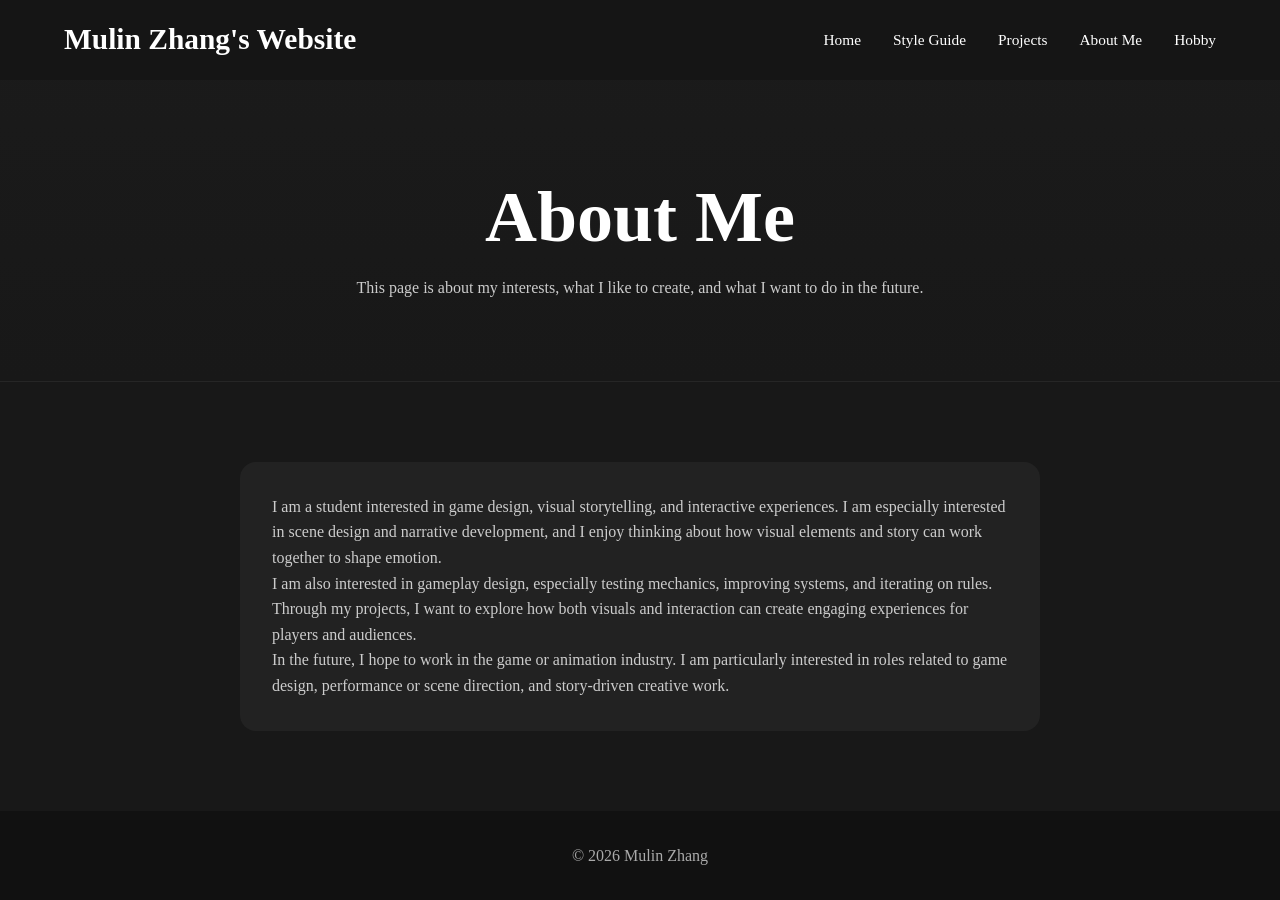
==== templates/about.html @ 9bce0bb0 "Initial commit" ====
<!DOCTYPE html>
<html lang="en">
<head>
    <meta charset="UTF-8">
    <meta name="viewport" content="width=device-width, initial-scale=1.0">
    <title>About Me | Mulin Zhang</title>
    <link rel="stylesheet" href="../css/style.css">
</head>
<body>

<header>
    <h1>Mulin Zhang's Website</h1>
    <nav>
        <ul>
            <li><a href="../index.html">Home</a></li>
            <li><a href="style-guide.html">Style Guide</a></li>
            <li><a href="projects.html">Projects</a></li>
            <li><a href="about.html">About Me</a></li>
            <li><a href="hobby.html">Hobby</a></li>
        </ul>
    </nav>
</header>

<main>
    <section class="guide-hero">
        <h2>About Me</h2>
        <p>
            This page is about my interests, what I like to create, and what I want to do in the future.
        </p>
    </section>

    <section class="content-section">
        <div class="text-box">
            <p>
                I am a student interested in game design, visual storytelling, and interactive experiences. I am especially interested in scene design and narrative development, and I enjoy thinking about how visual elements and story can work together to shape emotion.
            </p>

            <p>
                I am also interested in gameplay design, especially testing mechanics, improving systems, and iterating on rules. Through my projects, I want to explore how both visuals and interaction can create engaging experiences for players and audiences.
            </p>

            <p>
                In the future, I hope to work in the game or animation industry. I am particularly interested in roles related to game design, performance or scene direction, and story-driven creative work.
            </p>
        </div>
    </section>
</main>

<footer>
    <p>© 2026 Mulin Zhang</p>
</footer>

</body>
</html>
---- css/style.css ----
/* RESET */
* {
    margin: 0;
    padding: 0;
    box-sizing: border-box;
}

body {
    background-color: #121212;
    color: white;
    font-family: Georgia, "Times New Roman", serif;
    line-height: 1.6;
}

img {
    max-width: 100%;
    display: block;
}

/* HEADER */
header {
    width: 100%;
    min-height: 5rem;
    background: rgba(20, 20, 20, 0.75);
    backdrop-filter: blur(8px);
    position: fixed;
    top: 0;
    left: 0;
    z-index: 1000;

    display: flex;
    align-items: center;
    justify-content: space-between;
    padding: 0 5vw;
}

h1 {
    font-size: clamp(1.4rem, 2.3vw, 2.4rem);
    white-space: nowrap;
}

header ul {
    list-style: none;
    display: flex;
    gap: clamp(1rem, 2.5vw, 2.5rem);
}

header a {
    color: white;
    text-decoration: none;
    font-size: clamp(0.95rem, 1.2vw, 1.15rem);
}

header a:hover {
    text-decoration: underline;
    opacity: 0.85;
}

/* HERO */
.first {
    position: relative;
    min-height: 100vh;
    background-image: url("../images/a4vbn-xhbbl.png");
    background-size: cover;
    background-position: center;
    background-attachment: fixed;

    display: flex;
    flex-direction: column;
    align-items: center;
    justify-content: center;

    text-align: center;
    padding: 0 6vw;
    padding-top: 6rem;
}

.first::before {
    content: "";
    position: absolute;
    inset: 0;
    background: linear-gradient(to bottom, rgba(0,0,0,0.6), rgba(0,0,0,0.7));
}

.first h2,
.first p,
.first a {
    position: relative;
    z-index: 2;
}

.first h2 {
    font-size: clamp(2.5rem, 6vw, 5rem);
}

.first p {
    color: #fef7e6;
    margin: 1.5rem 0;
}

.first a {
    color: white;
    text-decoration: none;
    border: 1px solid rgba(255,255,255,0.4);
    padding: 0.9rem 1.6rem;
    border-radius: 999px;
    background: rgba(255,255,255,0.1);
    transition: 0.3s;
}

.first a:hover {
    background: rgba(255,255,255,0.3);
}

/* INDEX SECTIONS */
.content-section {
    padding: 5rem 8vw;
    background: #181818;
    border-top: 1px solid rgba(255,255,255,0.06);
}

.content-section h2 {
    text-align: center;
    margin-bottom: 2rem;
    font-size: 2rem;
}

.project-grid {
    display: grid;
    grid-template-columns: repeat(auto-fit, minmax(240px, 1fr));
    gap: 1.5rem;
}

.project-card {
    background: #222;
    padding: 1.8rem;
    border-radius: 1rem;
    transition: 0.3s;
}

.project-card:hover {
    transform: translateY(-5px);
}

.project-card h3 {
    margin-bottom: 0.75rem;
}

.project-card p {
    color: #ccc;
}

.text-box {
    max-width: 50rem;
    margin: auto;
    background: #222;
    padding: 2rem;
    border-radius: 1rem;
}

.text-box p {
    color: #ccc;
}

/* ========================= */
/* STYLE GUIDE */
/* ========================= */

.guide-hero {
    padding: 10rem 8vw 5rem;
    background: linear-gradient(to bottom, #1b1b1b, #181818);
    text-align: center;
}

.guide-hero h2 {
    font-size: clamp(3rem, 6vw, 4.5rem);
}

.guide-hero p {
    color: #ccc;
    max-width: 40rem;
    margin: auto;
}

.guide-section {
    padding: 4rem 8vw;
    background: #181818;
    border-top: 1px solid rgba(255,255,255,0.06);
}

.guide-section.alt {
    background: #1f1f1f;
}

.guide-section > h2 {
    text-align: center;
    font-size: 2.2rem;
}

.guide-note {
    text-align: center;
    color: #bbb;
    margin-bottom: 2rem;
}

.guide-grid {
    display: grid;
    gap: 1.5rem;
    grid-template-columns: repeat(auto-fit, minmax(260px, 1fr));
}

.guide-card {
    background: #242424;
    padding: 2rem;
    border-radius: 1rem;
}

.guide-card h3 {
    margin-bottom: 1rem;
}

.guide-card p {
    color: #ccc;
}

/* LINKS */
.guide-card a {
    color: #dcdcdc;
    text-decoration: underline;
}

.guide-card a:hover {
    color: white;
}

/* NAV DEMO */
.demo-nav {
    display: flex;
    gap: 1rem;
    margin-top: 1rem;
    flex-wrap: wrap;
}

.demo-nav a {
    text-decoration: none;
    border-bottom: 1px solid rgba(255,255,255,0.3);
}

.demo-nav a:hover {
    border-bottom: 1px solid white;
}

/* BUTTON */
.guide-btn {
    display: inline-block;
    color: white;
    text-decoration: none;
    border: 1px solid rgba(255,255,255,0.4);
    padding: 0.8rem 1.4rem;
    border-radius: 999px;
    background: rgba(255,255,255,0.1);
}

.mini-card {
    background: #1a1a1a;
    padding: 1.2rem;
    border-radius: 0.6rem;
}

.demo-grid {
    display: grid;
    grid-template-columns: repeat(auto-fit, minmax(140px, 1fr));
    gap: 1rem;
}

.image-placeholder {
    height: 180px;
    background: #2a2a2a;
    display: flex;
    align-items: center;
    justify-content: center;
    color: #aaa;
    border-radius: 0.6rem;
}

/* ========================= */
/* BRANDING */
/* ========================= */

.branding-grid {
    grid-template-columns: repeat(auto-fit, minmax(280px, 1fr));
}

.muted {
    color: #bdbdbd;
    margin-bottom: 1rem;
}

.type-sample {
    display: flex;
    flex-direction: column;
    gap: 0.9rem;
}

.type-row {
    display: flex;
    align-items: flex-start;
    gap: 1rem;
    padding-bottom: 0.75rem;
    border-bottom: 1px solid rgba(255,255,255,0.08);
}

.tag {
    background: #2a2a2a;
    color: #d0d0d0;
    font-size: 0.85rem;
    padding: 0.35rem 0.7rem;
    border-radius: 0.45rem;
    min-width: 70px;
    text-align: center;
    flex-shrink: 0;
}

.sample-h1 {
    font-size: 1.9rem;
    font-weight: 700;
}

.sample-h2 {
    font-size: 1.4rem;
    font-weight: 700;
}

.swatch-list {
    list-style: none;
    padding-left: 0;
    display: flex;
    flex-direction: column;
    gap: 0.6rem;
}

.swatch-list li {
    display: flex;
    align-items: center;
    gap: 0.6rem;
}

.swatch {
    width: 14px;
    height: 14px;
    border-radius: 3px;
    border: 1px solid rgba(255,255,255,0.3);
}

.sw-bg { background: #121212; }
.sw-section { background: #181818; }
.sw-card { background: #242424; }
.sw-text { background: #ffffff; }
.sw-muted { background: #cccccc; }
.sw-accent { background: #fef7e6; }

#branding img {
    margin-top: 1rem;
    border-radius: 0.8rem;
    border: 1px solid rgba(255,255,255,0.08);
}

/* FOOTER */
footer {
    background: #111;
    text-align: center;
    padding: 2rem 0;
    color: #aaa;
}

/* MOBILE */
@media (max-width: 640px) {
    header {
        flex-direction: column;
        padding: 1rem;
    }

    .first {
        background-attachment: scroll;
    }
}

.video-wrapper {
    margin: 1.5rem 0;
    width: 100%;
}

.video-wrapper img {
    width: 100%;
    height: auto;
    border-radius: 0.8rem;
    display: block;
}

.video-link {
    display: inline-block;
    padding: 0.9rem 1.6rem;
    border-radius: 999px;
    border: 1px solid rgba(255,255,255,0.4);
    background: rgba(255,255,255,0.08);
    color: white;
    text-decoration: none;
    transition: 0.3s;
}

.video-link:hover {
    background: rgba(255,255,255,0.2);
}
.text-box h4 {
    margin-top: 2rem;
    margin-bottom: 1rem;
}
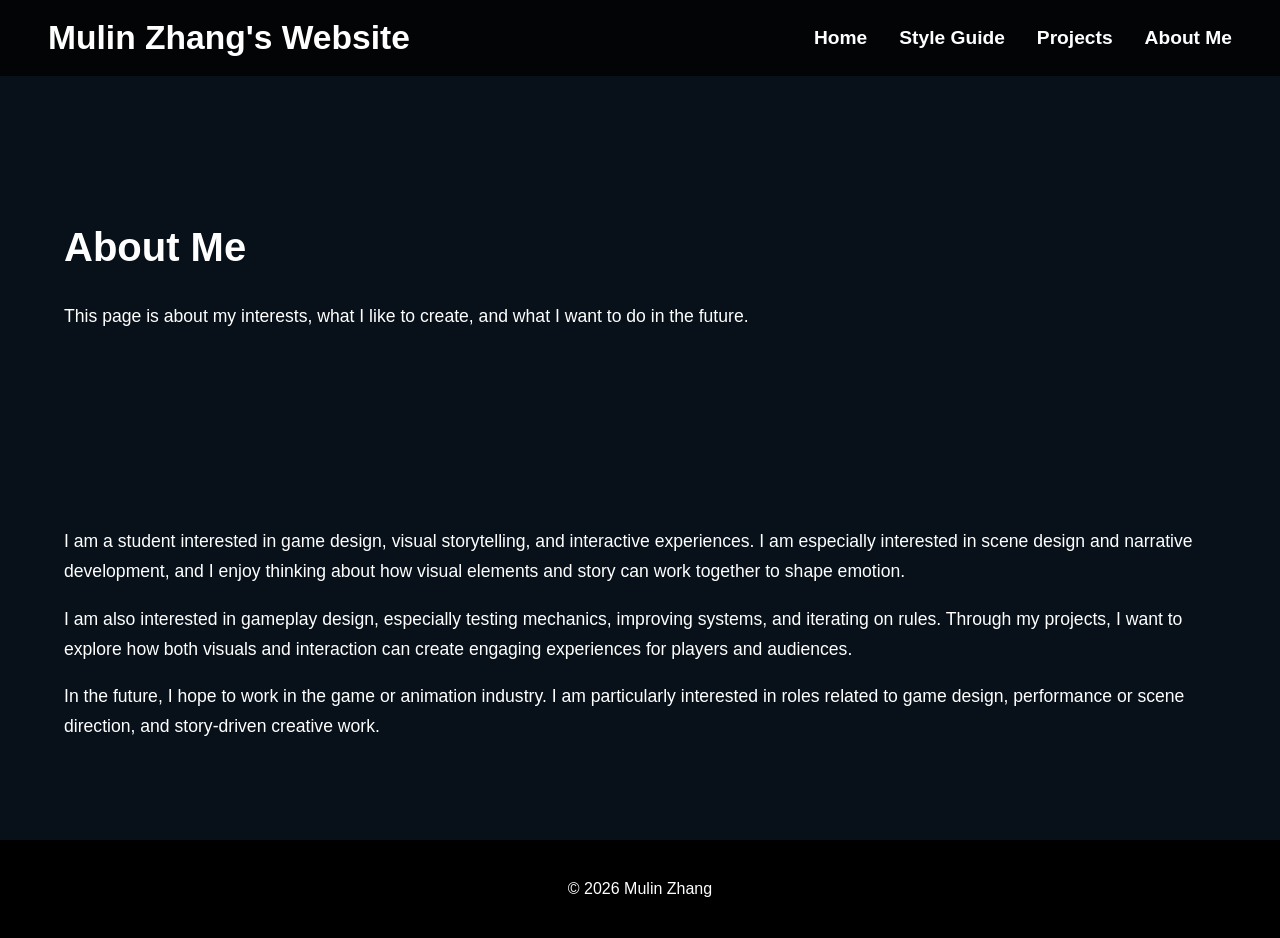
==== commit cebcf21c: "Create projects overview page and link all project detail pages" ====
--- a/templates/about.html
+++ b/templates/about.html
@@ -16,7 +16,6 @@
             <li><a href="style-guide.html">Style Guide</a></li>
             <li><a href="projects.html">Projects</a></li>
             <li><a href="about.html">About Me</a></li>
-            <li><a href="hobby.html">Hobby</a></li>
         </ul>
     </nav>
 </header>
--- a/css/style.css
+++ b/css/style.css
@@ -1,62 +1,54 @@
-/* RESET */
-* {
-    margin: 0;
-    padding: 0;
-    box-sizing: border-box;
-}
-
 body {
-    background-color: #121212;
+    margin: 0;
+    font-family: Arial, sans-serif;
+    background-color: #08111a;
     color: white;
-    font-family: Georgia, "Times New Roman", serif;
-    line-height: 1.6;
-}
-
-img {
-    max-width: 100%;
-    display: block;
-}
-
-/* HEADER */
+}
+
 header {
-    width: 100%;
-    min-height: 5rem;
-    background: rgba(20, 20, 20, 0.75);
-    backdrop-filter: blur(8px);
     position: fixed;
     top: 0;
     left: 0;
+    width: 100%;
+    padding: 1.2rem 3rem;
+    display: flex;
+    justify-content: space-between;
+    align-items: center;
+    background: rgba(0, 0, 0, 0.75);
+    box-sizing: border-box;
     z-index: 1000;
-
-    display: flex;
-    align-items: center;
-    justify-content: space-between;
-    padding: 0 5vw;
-}
-
-h1 {
-    font-size: clamp(1.4rem, 2.3vw, 2.4rem);
-    white-space: nowrap;
-}
-
-header ul {
+}
+
+header h1 {
+    margin: 0;
+    font-size: 2.1rem;
+    font-weight: bold;
+}
+
+nav ul {
     list-style: none;
     display: flex;
-    gap: clamp(1rem, 2.5vw, 2.5rem);
-}
-
-header a {
+    gap: 2rem;
+    margin: 0;
+    padding: 0;
+}
+
+nav li {
+    margin: 0;
+    padding: 0;
+}
+
+nav a {
     color: white;
     text-decoration: none;
-    font-size: clamp(0.95rem, 1.2vw, 1.15rem);
-}
-
-header a:hover {
-    text-decoration: underline;
-    opacity: 0.85;
-}
-
-/* HERO */
+    font-size: 1.2rem;
+    font-weight: 600;
+}
+
+nav a:hover {
+    color: #f3d9a7;
+}
+
 .first {
     position: relative;
     min-height: 100vh;
@@ -64,354 +56,282 @@
     background-size: cover;
     background-position: center;
     background-attachment: fixed;
-
-    display: flex;
-    flex-direction: column;
+    display: flex;
+    justify-content: center;
     align-items: center;
-    justify-content: center;
-
     text-align: center;
-    padding: 0 6vw;
-    padding-top: 6rem;
+    padding: 0 2rem;
+    box-sizing: border-box;
 }
 
 .first::before {
     content: "";
     position: absolute;
     inset: 0;
-    background: linear-gradient(to bottom, rgba(0,0,0,0.6), rgba(0,0,0,0.7));
-}
-
-.first h2,
-.first p,
-.first a {
+    background: rgba(0, 0, 0, 0.45);
+}
+
+.hero-text {
     position: relative;
-    z-index: 2;
+    z-index: 1;
+    max-width: 850px;
+}
+
+.intro-line {
+    font-size: 1rem;
+    letter-spacing: 0.08em;
+    text-transform: uppercase;
+    color: #f3d9a7;
+    margin-bottom: 1rem;
 }
 
 .first h2 {
-    font-size: clamp(2.5rem, 6vw, 5rem);
-}
-
-.first p {
-    color: #fef7e6;
-    margin: 1.5rem 0;
-}
-
-.first a {
+    font-size: 5.5rem;
+    margin: 0 0 1.5rem 0;
+    line-height: 1.1;
+}
+
+.hero-description {
+    font-size: 1.15rem;
+    line-height: 1.6;
+    max-width: 700px;
+    margin: 0 auto 2rem auto;
+}
+
+.hero-buttons {
+    display: flex;
+    justify-content: center;
+    gap: 1rem;
+    flex-wrap: wrap;
+}
+
+.hero-btn {
+    display: inline-block;
+    padding: 0.9rem 1.6rem;
+    border: 1px solid rgba(255, 255, 255, 0.4);
+    border-radius: 999px;
     color: white;
     text-decoration: none;
-    border: 1px solid rgba(255,255,255,0.4);
-    padding: 0.9rem 1.6rem;
-    border-radius: 999px;
-    background: rgba(255,255,255,0.1);
-    transition: 0.3s;
-}
-
-.first a:hover {
-    background: rgba(255,255,255,0.3);
-}
-
-/* INDEX SECTIONS */
-.content-section {
-    padding: 5rem 8vw;
-    background: #181818;
-    border-top: 1px solid rgba(255,255,255,0.06);
-}
-
-.content-section h2 {
+    background: rgba(255, 255, 255, 0.08);
+    transition: background 0.3s ease, transform 0.3s ease;
+}
+
+.hero-btn:hover {
+    background: rgba(255, 255, 255, 0.2);
+    transform: translateY(-2px);
+}
+
+.secondary-btn {
+    background: transparent;
+}
+
+section {
+    padding: 5rem 4rem;
+}
+
+section h2 {
+    font-size: 2.5rem;
+    margin-bottom: 2rem;
+}
+
+section p {
+    font-size: 1.1rem;
+    line-height: 1.7;
+}
+
+footer {
     text-align: center;
+    padding: 1.5rem;
+    background: black;
+    font-size: 1rem;
+}
+
+.projects-grid {
+    display: flex;
+    gap: 2rem;
+    margin-top: 2rem;
+    flex-wrap: wrap;
+    justify-content: flex-start;
+}
+
+.project-card {
+    display: block;
+    width: 300px;
+    background: #13202b;
+    border-radius: 12px;
+    overflow: hidden;
+    text-decoration: none;
+    color: white;
+    cursor: pointer;
+    transition: transform 0.3s ease, box-shadow 0.3s ease;
+}
+
+.project-card:hover {
+    transform: translateY(-8px);
+    box-shadow: 0 12px 30px rgba(0, 0, 0, 0.4);
+}
+
+.project-card:hover img {
+    transform: scale(1.05);
+}
+
+.project-image {
+    height: 180px;
+    overflow: hidden;
+}
+
+.project-image img {
+    width: 100%;
+    height: 100%;
+    object-fit: cover;
+    display: block;
+    transition: transform 0.3s ease;
+}
+
+.project-content {
+    padding: 1.2rem;
+}
+
+.project-content h3 {
+    margin: 0 0 0.5rem 0;
+    font-size: 1.2rem;
+}
+
+.project-content p {
+    margin: 0;
+    font-size: 0.95rem;
+    color: #cfd8e3;
+}
+
+/* project detail page */
+main {
+    padding-top: 7rem;
+}
+
+.container {
+    max-width: 900px;
+    margin: 0 auto;
+    padding: 2rem;
+    box-sizing: border-box;
+}
+
+.container .project-header,
+.container .project-image-section,
+.container .project-section {
+    padding: 0;
+}
+
+.project-header {
     margin-bottom: 2rem;
-    font-size: 2rem;
-}
-
-.project-grid {
-    display: grid;
-    grid-template-columns: repeat(auto-fit, minmax(240px, 1fr));
-    gap: 1.5rem;
-}
-
-.project-card {
-    background: #222;
-    padding: 1.8rem;
-    border-radius: 1rem;
-    transition: 0.3s;
-}
-
-.project-card:hover {
-    transform: translateY(-5px);
-}
-
-.project-card h3 {
-    margin-bottom: 0.75rem;
-}
-
-.project-card p {
-    color: #ccc;
-}
-
-.text-box {
-    max-width: 50rem;
-    margin: auto;
-    background: #222;
-    padding: 2rem;
-    border-radius: 1rem;
-}
-
-.text-box p {
-    color: #ccc;
-}
-
-/* ========================= */
-/* STYLE GUIDE */
-/* ========================= */
-
-.guide-hero {
-    padding: 10rem 8vw 5rem;
-    background: linear-gradient(to bottom, #1b1b1b, #181818);
-    text-align: center;
-}
-
-.guide-hero h2 {
-    font-size: clamp(3rem, 6vw, 4.5rem);
-}
-
-.guide-hero p {
-    color: #ccc;
-    max-width: 40rem;
-    margin: auto;
-}
-
-.guide-section {
-    padding: 4rem 8vw;
-    background: #181818;
-    border-top: 1px solid rgba(255,255,255,0.06);
-}
-
-.guide-section.alt {
-    background: #1f1f1f;
-}
-
-.guide-section > h2 {
-    text-align: center;
-    font-size: 2.2rem;
-}
-
-.guide-note {
-    text-align: center;
-    color: #bbb;
+    text-align: left;
+}
+
+.project-header h2 {
+    font-size: 3rem;
+    margin: 0 0 0.75rem 0;
+}
+
+.project-subtitle {
+    font-size: 1rem;
+    color: #f3d9a7;
+    letter-spacing: 0.05em;
+    text-transform: uppercase;
+    margin: 0;
+}
+
+.project-image-section {
+    margin-bottom: 2.5rem;
+    text-align: left;
+}
+
+.project-image-section img {
+    width: 100%;
+    max-width: 800px;
+    display: block;
+    border-radius: 12px;
+}
+
+.project-section {
+    margin-bottom: 2.5rem;
+    text-align: left;
+}
+
+.project-section h3 {
+    font-size: 1.6rem;
+    margin: 0 0 1rem 0;
+}
+
+.project-section p {
+    margin: 0;
+    max-width: 800px;
+    color: #d9e2ec;
+}
+
+.back-link {
+    display: inline-block;
     margin-bottom: 2rem;
-}
-
-.guide-grid {
-    display: grid;
-    gap: 1.5rem;
-    grid-template-columns: repeat(auto-fit, minmax(260px, 1fr));
-}
-
-.guide-card {
-    background: #242424;
-    padding: 2rem;
-    border-radius: 1rem;
-}
-
-.guide-card h3 {
-    margin-bottom: 1rem;
-}
-
-.guide-card p {
-    color: #ccc;
-}
-
-/* LINKS */
-.guide-card a {
-    color: #dcdcdc;
+    color: #f3d9a7;
+    text-decoration: none;
+    font-size: 1rem;
+}
+
+.back-link:hover {
     text-decoration: underline;
 }
 
-.guide-card a:hover {
-    color: white;
-}
-
-/* NAV DEMO */
-.demo-nav {
-    display: flex;
-    gap: 1rem;
-    margin-top: 1rem;
-    flex-wrap: wrap;
-}
-
-.demo-nav a {
-    text-decoration: none;
-    border-bottom: 1px solid rgba(255,255,255,0.3);
-}
-
-.demo-nav a:hover {
-    border-bottom: 1px solid white;
-}
-
-/* BUTTON */
-.guide-btn {
-    display: inline-block;
-    color: white;
-    text-decoration: none;
-    border: 1px solid rgba(255,255,255,0.4);
-    padding: 0.8rem 1.4rem;
-    border-radius: 999px;
-    background: rgba(255,255,255,0.1);
-}
-
-.mini-card {
-    background: #1a1a1a;
-    padding: 1.2rem;
-    border-radius: 0.6rem;
-}
-
-.demo-grid {
-    display: grid;
-    grid-template-columns: repeat(auto-fit, minmax(140px, 1fr));
-    gap: 1rem;
-}
-
-.image-placeholder {
-    height: 180px;
-    background: #2a2a2a;
-    display: flex;
-    align-items: center;
-    justify-content: center;
-    color: #aaa;
-    border-radius: 0.6rem;
-}
-
-/* ========================= */
-/* BRANDING */
-/* ========================= */
-
-.branding-grid {
-    grid-template-columns: repeat(auto-fit, minmax(280px, 1fr));
-}
-
-.muted {
-    color: #bdbdbd;
-    margin-bottom: 1rem;
-}
-
-.type-sample {
-    display: flex;
-    flex-direction: column;
-    gap: 0.9rem;
-}
-
-.type-row {
-    display: flex;
-    align-items: flex-start;
-    gap: 1rem;
-    padding-bottom: 0.75rem;
-    border-bottom: 1px solid rgba(255,255,255,0.08);
-}
-
-.tag {
-    background: #2a2a2a;
-    color: #d0d0d0;
-    font-size: 0.85rem;
-    padding: 0.35rem 0.7rem;
-    border-radius: 0.45rem;
-    min-width: 70px;
-    text-align: center;
-    flex-shrink: 0;
-}
-
-.sample-h1 {
-    font-size: 1.9rem;
-    font-weight: 700;
-}
-
-.sample-h2 {
-    font-size: 1.4rem;
-    font-weight: 700;
-}
-
-.swatch-list {
-    list-style: none;
-    padding-left: 0;
-    display: flex;
-    flex-direction: column;
-    gap: 0.6rem;
-}
-
-.swatch-list li {
-    display: flex;
-    align-items: center;
-    gap: 0.6rem;
-}
-
-.swatch {
-    width: 14px;
-    height: 14px;
-    border-radius: 3px;
-    border: 1px solid rgba(255,255,255,0.3);
-}
-
-.sw-bg { background: #121212; }
-.sw-section { background: #181818; }
-.sw-card { background: #242424; }
-.sw-text { background: #ffffff; }
-.sw-muted { background: #cccccc; }
-.sw-accent { background: #fef7e6; }
-
-#branding img {
-    margin-top: 1rem;
-    border-radius: 0.8rem;
-    border: 1px solid rgba(255,255,255,0.08);
-}
-
-/* FOOTER */
-footer {
-    background: #111;
-    text-align: center;
-    padding: 2rem 0;
-    color: #aaa;
-}
-
-/* MOBILE */
-@media (max-width: 640px) {
+@media (max-width: 900px) {
     header {
         flex-direction: column;
-        padding: 1rem;
-    }
-
-    .first {
-        background-attachment: scroll;
-    }
-}
-
-.video-wrapper {
-    margin: 1.5rem 0;
-    width: 100%;
-}
-
-.video-wrapper img {
-    width: 100%;
-    height: auto;
-    border-radius: 0.8rem;
-    display: block;
-}
-
-.video-link {
-    display: inline-block;
-    padding: 0.9rem 1.6rem;
-    border-radius: 999px;
-    border: 1px solid rgba(255,255,255,0.4);
-    background: rgba(255,255,255,0.08);
-    color: white;
-    text-decoration: none;
-    transition: 0.3s;
-}
-
-.video-link:hover {
-    background: rgba(255,255,255,0.2);
-}
-.text-box h4 {
-    margin-top: 2rem;
-    margin-bottom: 1rem;
+        gap: 1rem;
+        padding: 1rem 1.5rem;
+    }
+
+    header h1 {
+        font-size: 1.8rem;
+        text-align: center;
+    }
+
+    nav ul {
+        gap: 1.2rem;
+        flex-wrap: wrap;
+        justify-content: center;
+    }
+
+    nav a {
+        font-size: 1rem;
+    }
+
+    .first h2 {
+        font-size: 3.5rem;
+    }
+
+    .hero-description {
+        font-size: 1rem;
+    }
+
+    .projects-grid {
+        justify-content: center;
+    }
+
+    section {
+        padding: 4rem 1.5rem;
+    }
+
+    .container {
+        padding: 1.5rem;
+    }
+
+    .container .project-header,
+    .container .project-image-section,
+    .container .project-section {
+        padding: 0;
+    }
+
+    .project-header h2 {
+        font-size: 2.2rem;
+    }
+
+    .project-section h3 {
+        font-size: 1.4rem;
+    }
 }
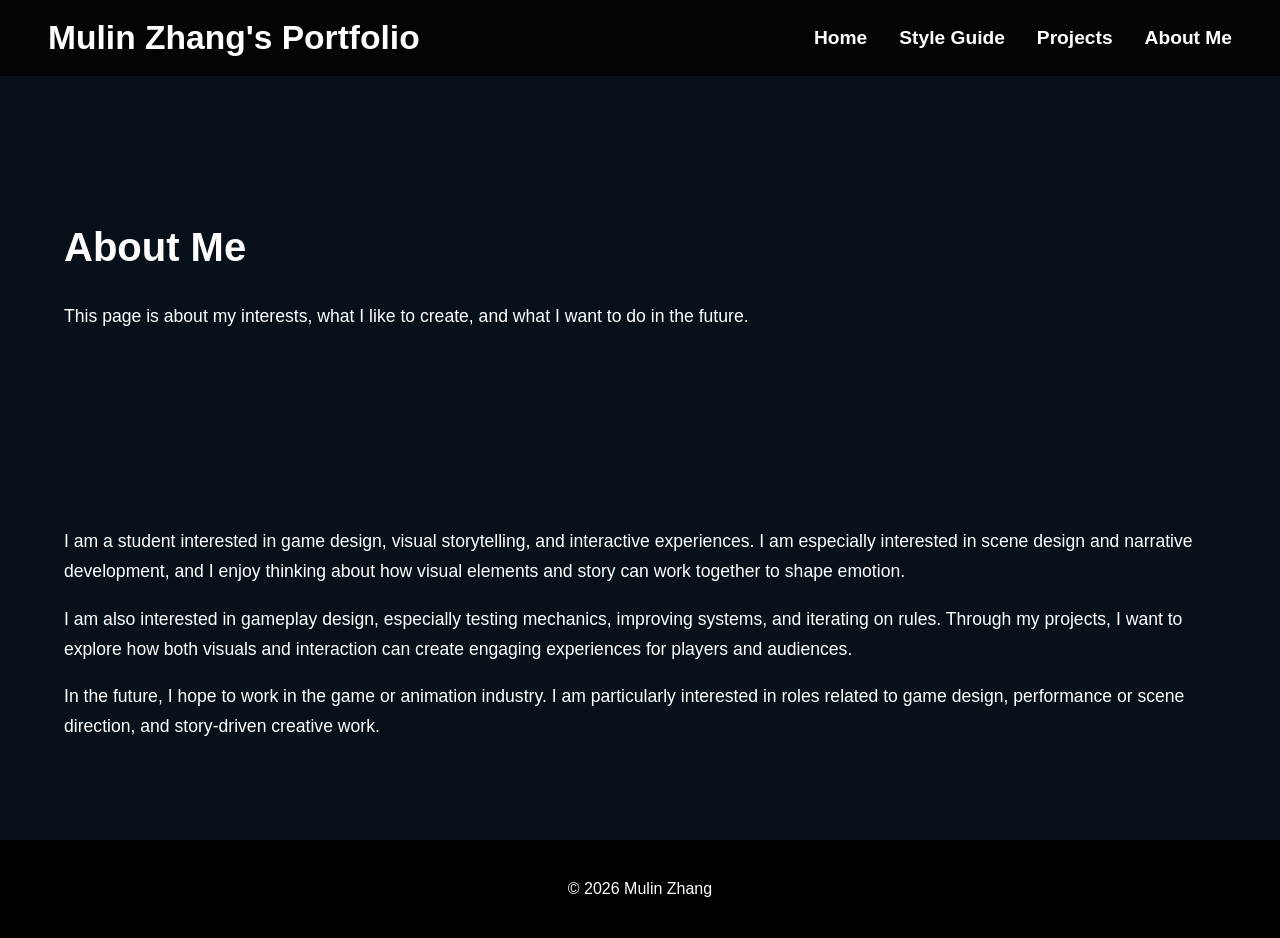
==== commit f84eb50c: "Standardize header layout across pages to prevent navigation shifting" ====
--- a/templates/about.html
+++ b/templates/about.html
@@ -9,15 +9,17 @@
 <body>
 
 <header>
-    <h1>Mulin Zhang's Website</h1>
-    <nav>
-        <ul>
-            <li><a href="../index.html">Home</a></li>
-            <li><a href="style-guide.html">Style Guide</a></li>
-            <li><a href="projects.html">Projects</a></li>
-            <li><a href="about.html">About Me</a></li>
-        </ul>
-    </nav>
+    <div class="header-container">
+        <h1>Mulin Zhang's Portfolio</h1>
+        <nav>
+            <ul>
+                <li><a href="../index.html">Home</a></li>
+                <li><a href="style-guide.html">Style Guide</a></li>
+                <li><a href="projects.html">Projects</a></li>
+                <li><a href="about.html">About Me</a></li>
+            </ul>
+        </nav>
+    </div>
 </header>
 
 <main>
--- a/css/style.css
+++ b/css/style.css
@@ -1,3 +1,7 @@
+html {
+    overflow-y: scroll;
+}
+
 body {
     margin: 0;
     font-family: Arial, sans-serif;
@@ -11,12 +15,17 @@
     left: 0;
     width: 100%;
     padding: 1.2rem 3rem;
-    display: flex;
-    justify-content: space-between;
-    align-items: center;
     background: rgba(0, 0, 0, 0.75);
     box-sizing: border-box;
     z-index: 1000;
+}
+
+.header-container {
+    max-width: 1200px;
+    margin: 0 auto;
+    display: flex;
+    justify-content: space-between;
+    align-items: center;
 }
 
 header h1 {
@@ -281,9 +290,12 @@
 
 @media (max-width: 900px) {
     header {
+        padding: 1rem 1.5rem;
+    }
+
+    .header-container {
         flex-direction: column;
         gap: 1rem;
-        padding: 1rem 1.5rem;
     }
 
     header h1 {
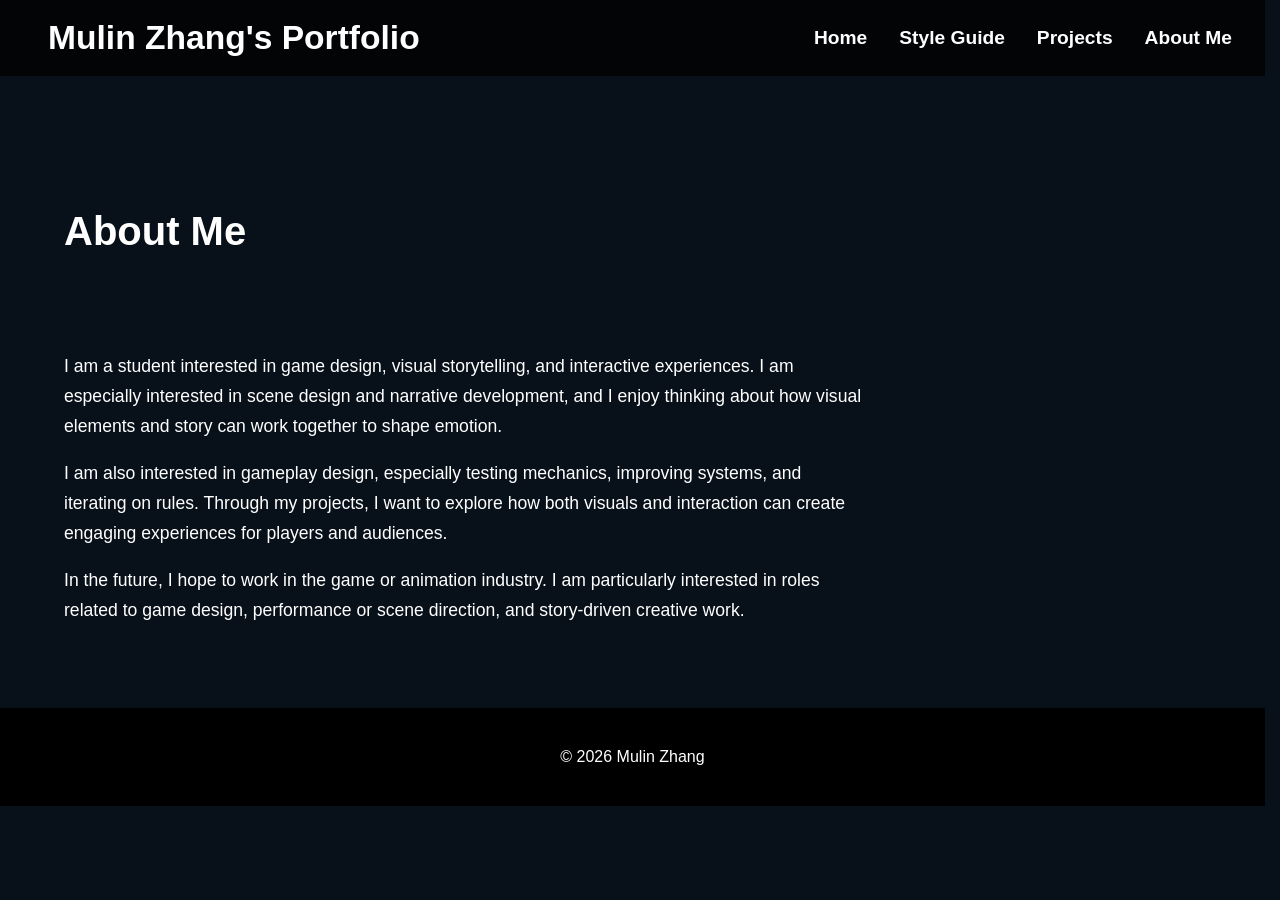
==== commit f68fb6da: "Refine About page spacing and improve section layout consistency" ====
--- a/templates/about.html
+++ b/templates/about.html
@@ -25,9 +25,6 @@
 <main>
     <section class="guide-hero">
         <h2>About Me</h2>
-        <p>
-            This page is about my interests, what I like to create, and what I want to do in the future.
-        </p>
     </section>
 
     <section class="content-section">
--- a/css/style.css
+++ b/css/style.css
@@ -1,5 +1,6 @@
 html {
     overflow-y: scroll;
+    scrollbar-gutter: stable;
 }
 
 body {
@@ -14,21 +15,23 @@
     top: 0;
     left: 0;
     width: 100%;
-    padding: 1.2rem 3rem;
     background: rgba(0, 0, 0, 0.75);
     box-sizing: border-box;
     z-index: 1000;
 }
 
 .header-container {
-    max-width: 1200px;
+    width: 100%;
+    max-width: 1400px;
     margin: 0 auto;
+    padding: 1.2rem 3rem;
     display: flex;
     justify-content: space-between;
     align-items: center;
-}
-
-header h1 {
+    box-sizing: border-box;
+}
+
+.header-container h1 {
     margin: 0;
     font-size: 2.1rem;
     font-weight: bold;
@@ -38,11 +41,6 @@
     list-style: none;
     display: flex;
     gap: 2rem;
-    margin: 0;
-    padding: 0;
-}
-
-nav li {
     margin: 0;
     padding: 0;
 }
@@ -52,10 +50,15 @@
     text-decoration: none;
     font-size: 1.2rem;
     font-weight: 600;
+    white-space: nowrap;
 }
 
 nav a:hover {
     color: #f3d9a7;
+}
+
+main {
+    padding-top: 7rem;
 }
 
 .first {
@@ -212,11 +215,6 @@
     color: #cfd8e3;
 }
 
-/* project detail page */
-main {
-    padding-top: 7rem;
-}
-
 .container {
     max-width: 900px;
     margin: 0 auto;
@@ -224,15 +222,8 @@
     box-sizing: border-box;
 }
 
-.container .project-header,
-.container .project-image-section,
-.container .project-section {
-    padding: 0;
-}
-
 .project-header {
     margin-bottom: 2rem;
-    text-align: left;
 }
 
 .project-header h2 {
@@ -245,60 +236,46 @@
     color: #f3d9a7;
     letter-spacing: 0.05em;
     text-transform: uppercase;
-    margin: 0;
-}
-
-.project-image-section {
-    margin-bottom: 2.5rem;
-    text-align: left;
-}
-
-.project-image-section img {
-    width: 100%;
-    max-width: 800px;
-    display: block;
-    border-radius: 12px;
 }
 
 .project-section {
     margin-bottom: 2.5rem;
-    text-align: left;
 }
 
 .project-section h3 {
     font-size: 1.6rem;
-    margin: 0 0 1rem 0;
+    margin-bottom: 1rem;
 }
 
 .project-section p {
-    margin: 0;
     max-width: 800px;
     color: #d9e2ec;
 }
 
-.back-link {
-    display: inline-block;
-    margin-bottom: 2rem;
-    color: #f3d9a7;
-    text-decoration: none;
-    font-size: 1rem;
-}
-
-.back-link:hover {
-    text-decoration: underline;
+.guide-hero {
+    padding: 4rem 4rem 1.5rem;
+}
+
+.content-section {
+    padding: 1.5rem 4rem 4rem;
+}
+
+.text-box {
+    max-width: 800px;
 }
 
 @media (max-width: 900px) {
     header {
+        padding: 0;
+    }
+
+    .header-container {
         padding: 1rem 1.5rem;
-    }
-
-    .header-container {
         flex-direction: column;
         gap: 1rem;
     }
 
-    header h1 {
+    .header-container h1 {
         font-size: 1.8rem;
         text-align: center;
     }
@@ -333,17 +310,11 @@
         padding: 1.5rem;
     }
 
-    .container .project-header,
-    .container .project-image-section,
-    .container .project-section {
-        padding: 0;
-    }
-
-    .project-header h2 {
-        font-size: 2.2rem;
-    }
-
-    .project-section h3 {
-        font-size: 1.4rem;
+    .guide-hero {
+        padding: 3rem 1.5rem 1rem;
+    }
+
+    .content-section {
+        padding: 1rem 1.5rem 3rem;
     }
 }
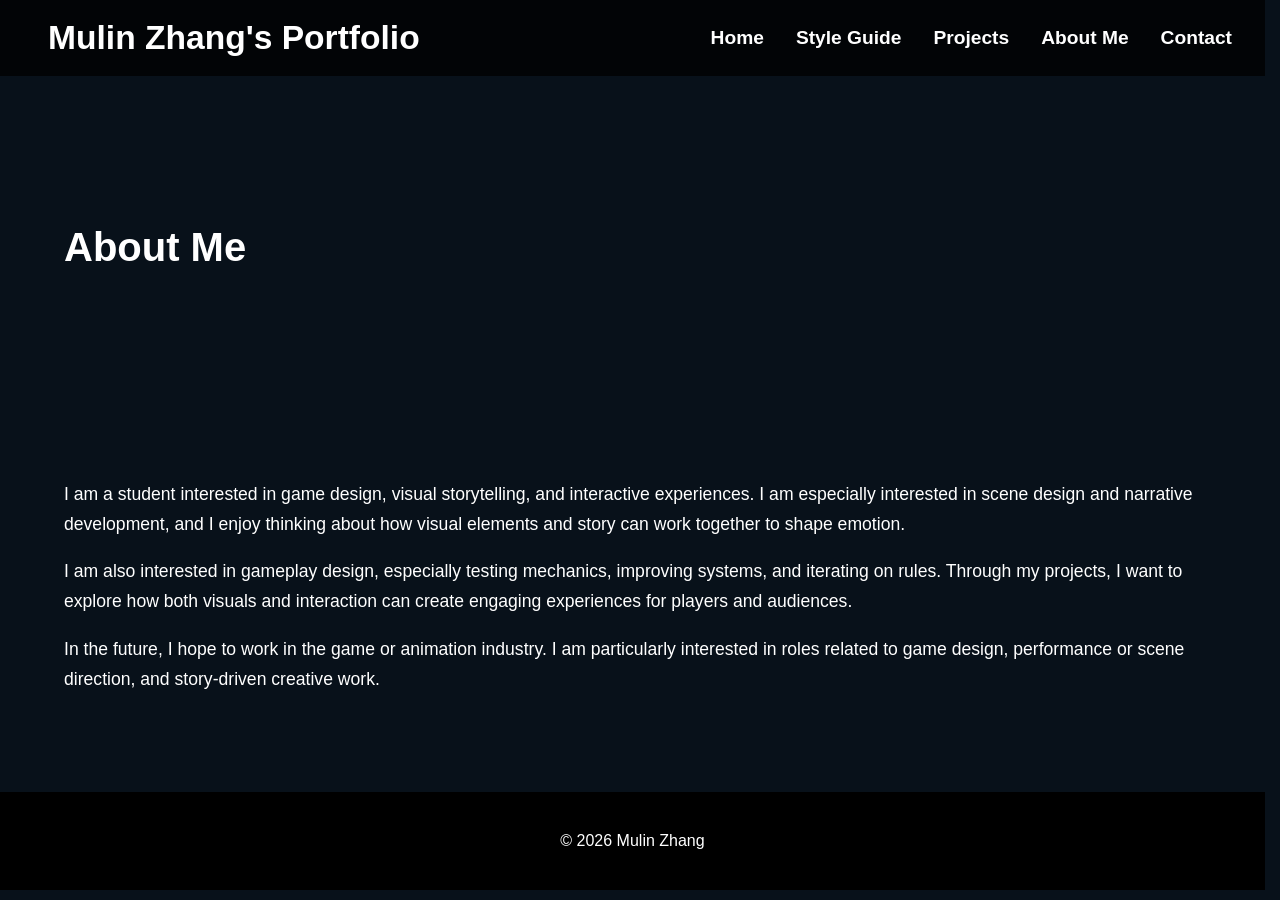
==== commit 4271f0a7: "Add Contact page" ====
--- a/templates/about.html
+++ b/templates/about.html
@@ -17,6 +17,7 @@
                 <li><a href="style-guide.html">Style Guide</a></li>
                 <li><a href="projects.html">Projects</a></li>
                 <li><a href="about.html">About Me</a></li>
+                <li><a href="contact.html">Contact</a></li>
             </ul>
         </nav>
     </div>
--- a/css/style.css
+++ b/css/style.css
@@ -45,6 +45,11 @@
     padding: 0;
 }
 
+nav li {
+    margin: 0;
+    padding: 0;
+}
+
 nav a {
     color: white;
     text-decoration: none;
@@ -57,7 +62,7 @@
     color: #f3d9a7;
 }
 
-main {
+body:not(.home-page) main {
     padding-top: 7rem;
 }
 
@@ -222,8 +227,15 @@
     box-sizing: border-box;
 }
 
+.container .project-header,
+.container .project-image-section,
+.container .project-section {
+    padding: 0;
+}
+
 .project-header {
     margin-bottom: 2rem;
+    text-align: left;
 }
 
 .project-header h2 {
@@ -236,32 +248,229 @@
     color: #f3d9a7;
     letter-spacing: 0.05em;
     text-transform: uppercase;
+    margin: 0;
+}
+
+.project-image-section {
+    margin-bottom: 2.5rem;
+    text-align: left;
+}
+
+.project-image-section img {
+    width: 100%;
+    max-width: 800px;
+    display: block;
+    border-radius: 12px;
 }
 
 .project-section {
     margin-bottom: 2.5rem;
+    text-align: left;
 }
 
 .project-section h3 {
     font-size: 1.6rem;
-    margin-bottom: 1rem;
+    margin: 0 0 1rem 0;
 }
 
 .project-section p {
+    margin: 0;
     max-width: 800px;
     color: #d9e2ec;
 }
 
-.guide-hero {
-    padding: 4rem 4rem 1.5rem;
-}
-
-.content-section {
-    padding: 1.5rem 4rem 4rem;
-}
-
-.text-box {
-    max-width: 800px;
+.back-link {
+    display: inline-block;
+    margin-bottom: 2rem;
+    color: #f3d9a7;
+    text-decoration: none;
+    font-size: 1rem;
+}
+
+.back-link:hover {
+    text-decoration: underline;
+}
+
+.guide-section {
+    margin-bottom: 3rem;
+}
+
+.guide-section.alt {
+    margin-bottom: 3rem;
+}
+
+.guide-note {
+    color: #d9e2ec;
+    margin-bottom: 1.5rem;
+}
+
+.guide-grid {
+    display: grid;
+    grid-template-columns: repeat(auto-fit, minmax(260px, 1fr));
+    gap: 2rem;
+    align-items: start;
+}
+
+.guide-card {
+    background: #13202b;
+    border-radius: 12px;
+    padding: 1.5rem;
+    box-sizing: border-box;
+    width: 100%;
+    overflow: hidden;
+}
+
+.guide-card h3 {
+    margin-top: 0;
+    margin-bottom: 1rem;
+    font-size: 1.5rem;
+}
+
+.guide-card p {
+    color: #d9e2ec;
+}
+
+.demo-nav a {
+    color: white;
+    text-decoration: none;
+    margin-right: 1rem;
+    font-weight: 600;
+}
+
+.demo-nav a:hover {
+    color: #f3d9a7;
+}
+
+.guide-btn {
+    display: inline-block;
+    padding: 0.8rem 1.4rem;
+    border: 1px solid rgba(255, 255, 255, 0.4);
+    border-radius: 999px;
+    color: white;
+    text-decoration: none;
+    background: rgba(255, 255, 255, 0.08);
+    transition: background 0.3s ease, transform 0.3s ease;
+}
+
+.guide-btn:hover {
+    background: rgba(255, 255, 255, 0.2);
+    transform: translateY(-2px);
+}
+
+.muted {
+    color: #cfd8e3;
+}
+
+.type-sample {
+    margin-top: 1rem;
+}
+
+.type-row {
+    display: flex;
+    align-items: flex-start;
+    gap: 1rem;
+    margin-bottom: 1rem;
+    flex-wrap: wrap;
+}
+
+.tag {
+    min-width: 60px;
+    color: #f3d9a7;
+    font-weight: bold;
+}
+
+.sample-h1 {
+    font-size: 2.2rem;
+    font-weight: bold;
+    line-height: 1.2;
+}
+
+.sample-h2 {
+    font-size: 1.8rem;
+    font-weight: bold;
+    line-height: 1.2;
+}
+
+.branding-grid {
+    display: block;
+}
+
+.branding-block {
+    margin-top: 2.5rem;
+}
+
+.branding-block h3 {
+    font-size: 1.8rem;
+    margin-bottom: 1rem;
+}
+
+.branding-block p {
+    margin: 0.75rem 0;
+    color: #ffffff;
+}
+
+.color-list,
+.swatch-list {
+    list-style: none;
+    padding: 0;
+    margin: 1rem 0 0 0;
+}
+
+.color-list li,
+.swatch-list li {
+    display: flex;
+    align-items: center;
+    gap: 0.8rem;
+    margin: 0.6rem 0;
+}
+
+.color-box,
+.swatch {
+    width: 16px;
+    height: 16px;
+    border-radius: 3px;
+    display: inline-block;
+    border: 1px solid #444;
+    flex-shrink: 0;
+}
+
+.sw-bg { background: #121212; }
+.sw-section { background: #181818; }
+.sw-card { background: #242424; }
+.sw-text { background: #ffffff; }
+.sw-muted { background: #cccccc; }
+.sw-accent { background: #FEF7E6; }
+
+.image-placeholder {
+    background: #13202b;
+    border-radius: 12px;
+    min-height: 180px;
+    display: flex;
+    align-items: center;
+    justify-content: center;
+    text-align: center;
+    padding: 1rem;
+    box-sizing: border-box;
+}
+
+.image-placeholder p {
+    margin: 0;
+}
+
+.branding-block img {
+    width: 100%;
+    max-width: 600px;
+    border-radius: 12px;
+    margin-top: 1rem;
+    display: block;
+}
+
+.guide-card a {
+    color: #f3d9a7;
+}
+
+.guide-card a:hover {
+    color: #ffffff;
 }
 
 @media (max-width: 900px) {
@@ -270,6 +479,7 @@
     }
 
     .header-container {
+        width: 100%;
         padding: 1rem 1.5rem;
         flex-direction: column;
         gap: 1rem;
@@ -310,11 +520,20 @@
         padding: 1.5rem;
     }
 
-    .guide-hero {
-        padding: 3rem 1.5rem 1rem;
-    }
-
-    .content-section {
-        padding: 1rem 1.5rem 3rem;
+    .project-header h2 {
+        font-size: 2.2rem;
+    }
+
+    .project-section h3 {
+        font-size: 1.4rem;
+    }
+
+    .guide-grid {
+        grid-template-columns: 1fr;
+    }
+
+    .type-row {
+        flex-direction: column;
+        gap: 0.4rem;
     }
 }
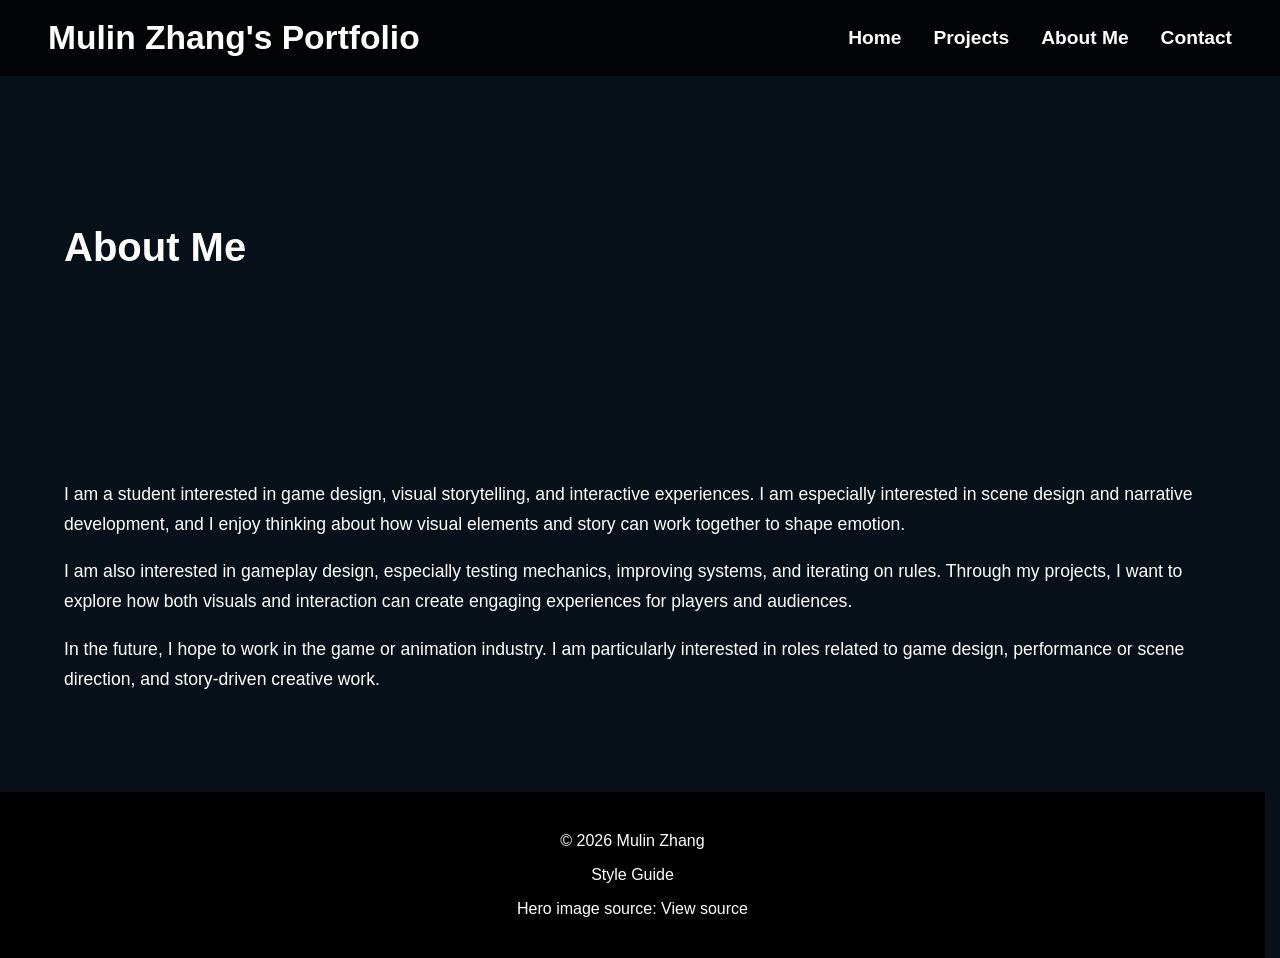
==== commit ef4698b2: "Update style guide navigation in headers and footers across all pages" ====
--- a/templates/about.html
+++ b/templates/about.html
@@ -14,7 +14,6 @@
         <nav>
             <ul>
                 <li><a href="../index.html">Home</a></li>
-                <li><a href="style-guide.html">Style Guide</a></li>
                 <li><a href="projects.html">Projects</a></li>
                 <li><a href="about.html">About Me</a></li>
                 <li><a href="contact.html">Contact</a></li>
@@ -47,6 +46,15 @@
 
 <footer>
     <p>© 2026 Mulin Zhang</p>
+    <p>
+        <a href="style-guide.html">Style Guide</a>
+    </p>
+    <p>
+        Hero image source:
+        <a href="https://www.reddit.com/r/wallpaper/comments/ircs26/5_centimeters_per_second_2560x1440/?tl=zh-hans" target="_blank">
+            View source
+        </a>
+    </p>
 </footer>
 
 </body>
--- a/css/style.css
+++ b/css/style.css
@@ -536,4 +536,24 @@
         flex-direction: column;
         gap: 0.4rem;
     }
+}
+.project-section a {
+    color: #f3d9a7;
+    text-decoration: none;
+}
+
+.project-section a:hover {
+    color: #ffffff;
+}
+footer a {
+    color: white;
+    text-decoration: none;
+}
+
+footer a:visited {
+    color: white;
+}
+
+footer a:hover {
+    text-decoration: underline;
 }
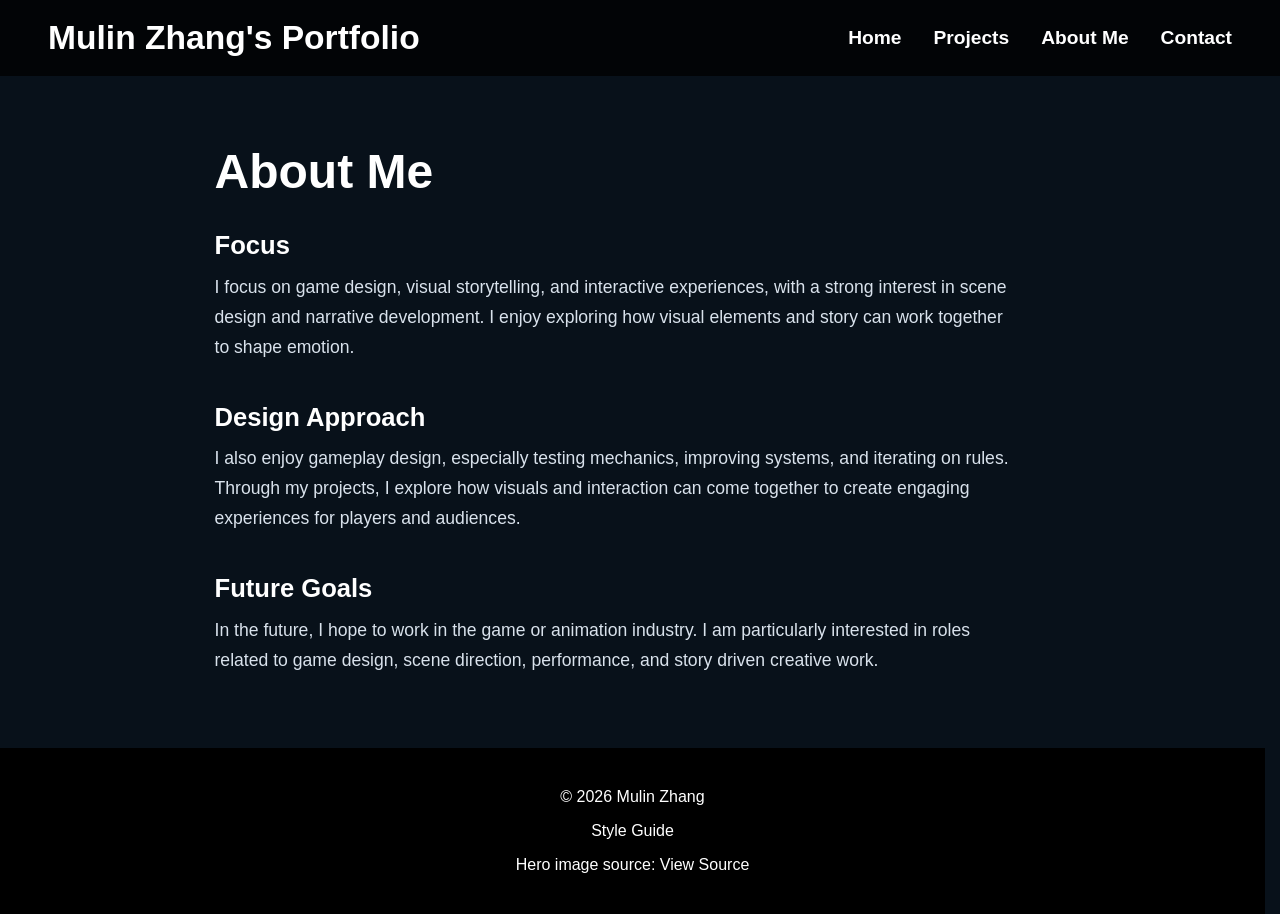
==== commit 159e1bbb: "Improve spacing and typography hierarchy in About page" ====
--- a/templates/about.html
+++ b/templates/about.html
@@ -6,6 +6,7 @@
     <title>About Me | Mulin Zhang</title>
     <link rel="stylesheet" href="../css/style.css">
 </head>
+
 <body>
 
 <header>
@@ -23,25 +24,35 @@
 </header>
 
 <main>
-    <section class="guide-hero">
-        <h2>About Me</h2>
-    </section>
+    <div class="container">
 
-    <section class="content-section">
-        <div class="text-box">
+        <section class="project-header">
+            <h2>About Me</h2>
+        </section>
+
+        <section class="project-section">
+
+            <h3>Focus</h3>
             <p>
-                I am a student interested in game design, visual storytelling, and interactive experiences. I am especially interested in scene design and narrative development, and I enjoy thinking about how visual elements and story can work together to shape emotion.
+                I focus on game design, visual storytelling, and interactive experiences, with a strong interest in scene design and narrative development. 
+                I enjoy exploring how visual elements and story can work together to shape emotion.
             </p>
 
+            <h3>Design Approach</h3>
             <p>
-                I am also interested in gameplay design, especially testing mechanics, improving systems, and iterating on rules. Through my projects, I want to explore how both visuals and interaction can create engaging experiences for players and audiences.
+                I also enjoy gameplay design, especially testing mechanics, improving systems, and iterating on rules. 
+                Through my projects, I explore how visuals and interaction can come together to create engaging experiences for players and audiences.
             </p>
 
+            <h3>Future Goals</h3>
             <p>
-                In the future, I hope to work in the game or animation industry. I am particularly interested in roles related to game design, performance or scene direction, and story-driven creative work.
+                In the future, I hope to work in the game or animation industry. 
+                I am particularly interested in roles related to game design, scene direction, performance, and story driven creative work.
             </p>
-        </div>
-    </section>
+
+        </section>
+
+    </div>
 </main>
 
 <footer>
@@ -52,7 +63,7 @@
     <p>
         Hero image source:
         <a href="https://www.reddit.com/r/wallpaper/comments/ircs26/5_centimeters_per_second_2560x1440/?tl=zh-hans" target="_blank">
-            View source
+            View Source
         </a>
     </p>
 </footer>
--- a/css/style.css
+++ b/css/style.css
@@ -273,10 +273,23 @@
     margin: 0 0 1rem 0;
 }
 
+.project-section h3 {
+    font-size: 1.6rem;
+    margin: 2.5rem 0 0.8rem 0;
+}
+
+.project-section h3:first-of-type {
+    margin-top: 1rem;
+}
+
 .project-section p {
-    margin: 0;
+    margin: 0 0 1.6rem 0;
     max-width: 800px;
     color: #d9e2ec;
+}
+
+.project-section p:last-child {
+    margin-bottom: 0;
 }
 
 .back-link {
@@ -556,4 +569,4 @@
 
 footer a:hover {
     text-decoration: underline;
-}+}
